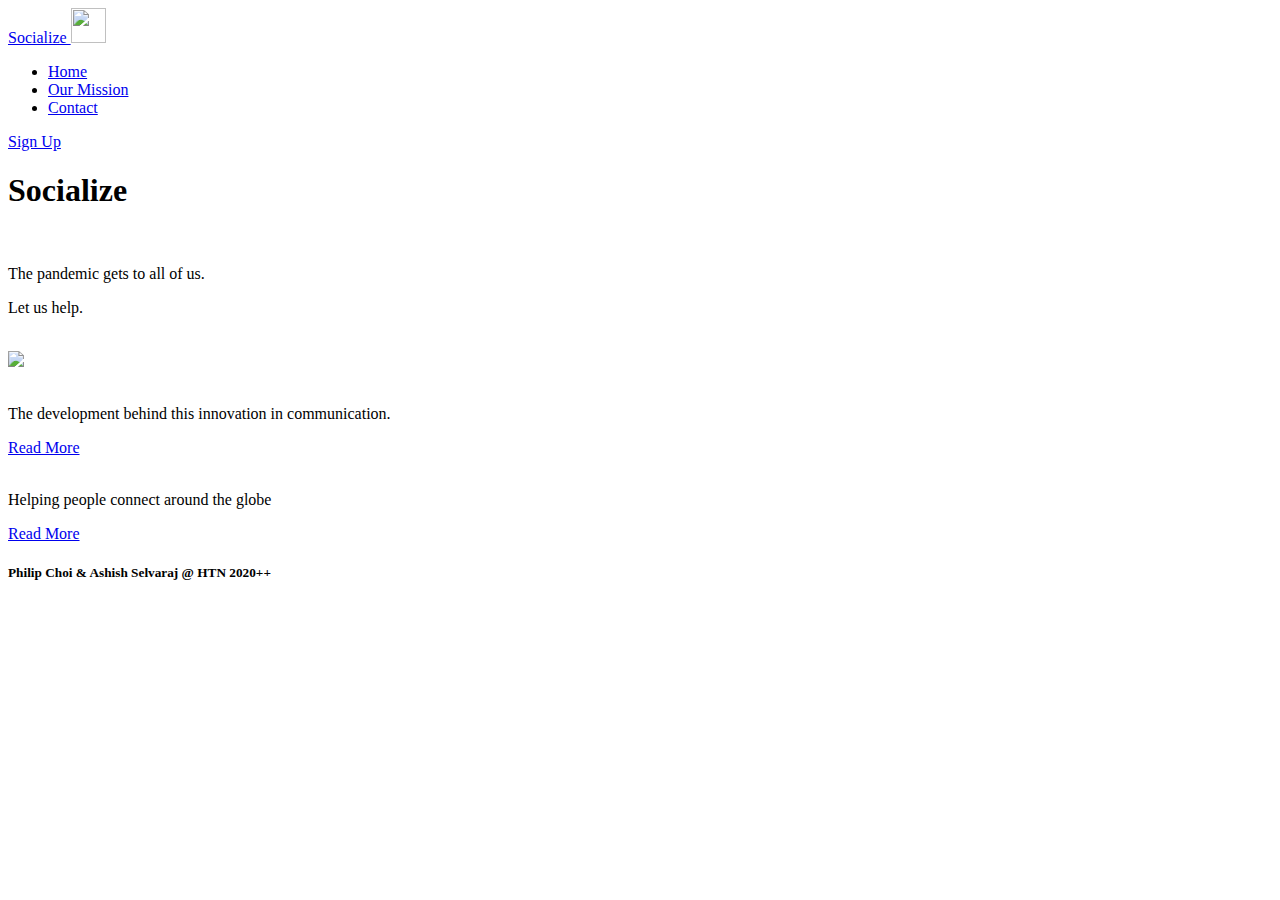
==== index.html @ f3c9020a "fixed marker" ====
<!DOCTYPE html>
<html lang="en">
<head>
    <meta charset="UTF-8">
    <meta name="viewport" content="width=device-width, initial-scale=1.0">
    <meta name="google-signin-client_id" content="722298456324-188oee4kbfmg5fhm0hmrufpvd78fsi1f.apps.googleusercontent.com">
    <script src="https://apis.google.com/js/platform.js" async defer></script>
    <title>Socialize</title>
    <link rel="stylesheet" href="/css/style.css">
    <link rel="stylesheet" href="">
    <link href="https://fonts.googleapis.com/css2?family=Roboto&display=swap" rel="stylesheet">
    <script src="scripts/index.js"></script>
</head>
<body>
    <main id="main">
        <nav>
            <a href="/index.html" class="logo">
                Socialize 
                <img src="https://img.icons8.com/cotton/64/000000/messaging-.png" height="35px" width="35px"/>
            </a>
            <ul class="menu">
                <li><a href="/index.html">Home</a></li>	
                <li><a href="#">Our Mission</a></li>	
            <li><a href="#">Contact</a></li>	
            </ul>
         
            <a href="profile.html" class="signup">Sign Up</a>
            
             <!-- <div id="my-signin2" data-width="300" data-height="200" ></div> -->
            </nav>
	    <!-- <div class="content"> -->
            <div class="content">
        <div class="main-text">
            <h1>Socialize </h1>
          <br>
            <p id="first">The pandemic gets to all of us.</p>
            <p id="second">Let us help.</p>
            <br>
            <!-- <a href="#" class="portfolio-btn">GET STARTED</a> -->
                <div id="my-signin2" onclick="bool_check()" data-width="300" data-height="200"  ></div>
        </div>
        <div class="main-picc">
            <img src="https://www.theroyal.ca/sites/default/files/images/2020-01/Two_People_Talking_Illustration.jpg"/>	
        </div>
        </div>
    </main>
    <!-- THE TWO CARDS FOR EXTAR IFNORMATION PART (?) -->
	<card id="information">
        <div class="card-container">
        <div class="card-box">
            <img src=""/>
            <br>
            <p id="para">The development behind this innovation in communication.</p>
            <a id="readmore" href="#">Read More</a>
        </div>
        <div class="card-box">
            <img src=""/>
            <br>
            <p id="para">Helping people connect around the globe</p>
            <a id="readmore" href="#">Read More</a>
        </div>
        </div>
    </card>
        <footer id="footer">
            <h5>Philip Choi & Ashish Selvaraj @ HTN 2020++</h5>
        </footer>
        <script src="https://apis.google.com/js/platform.js?onload=renderButton" async defer></script>          
</body>
</html>
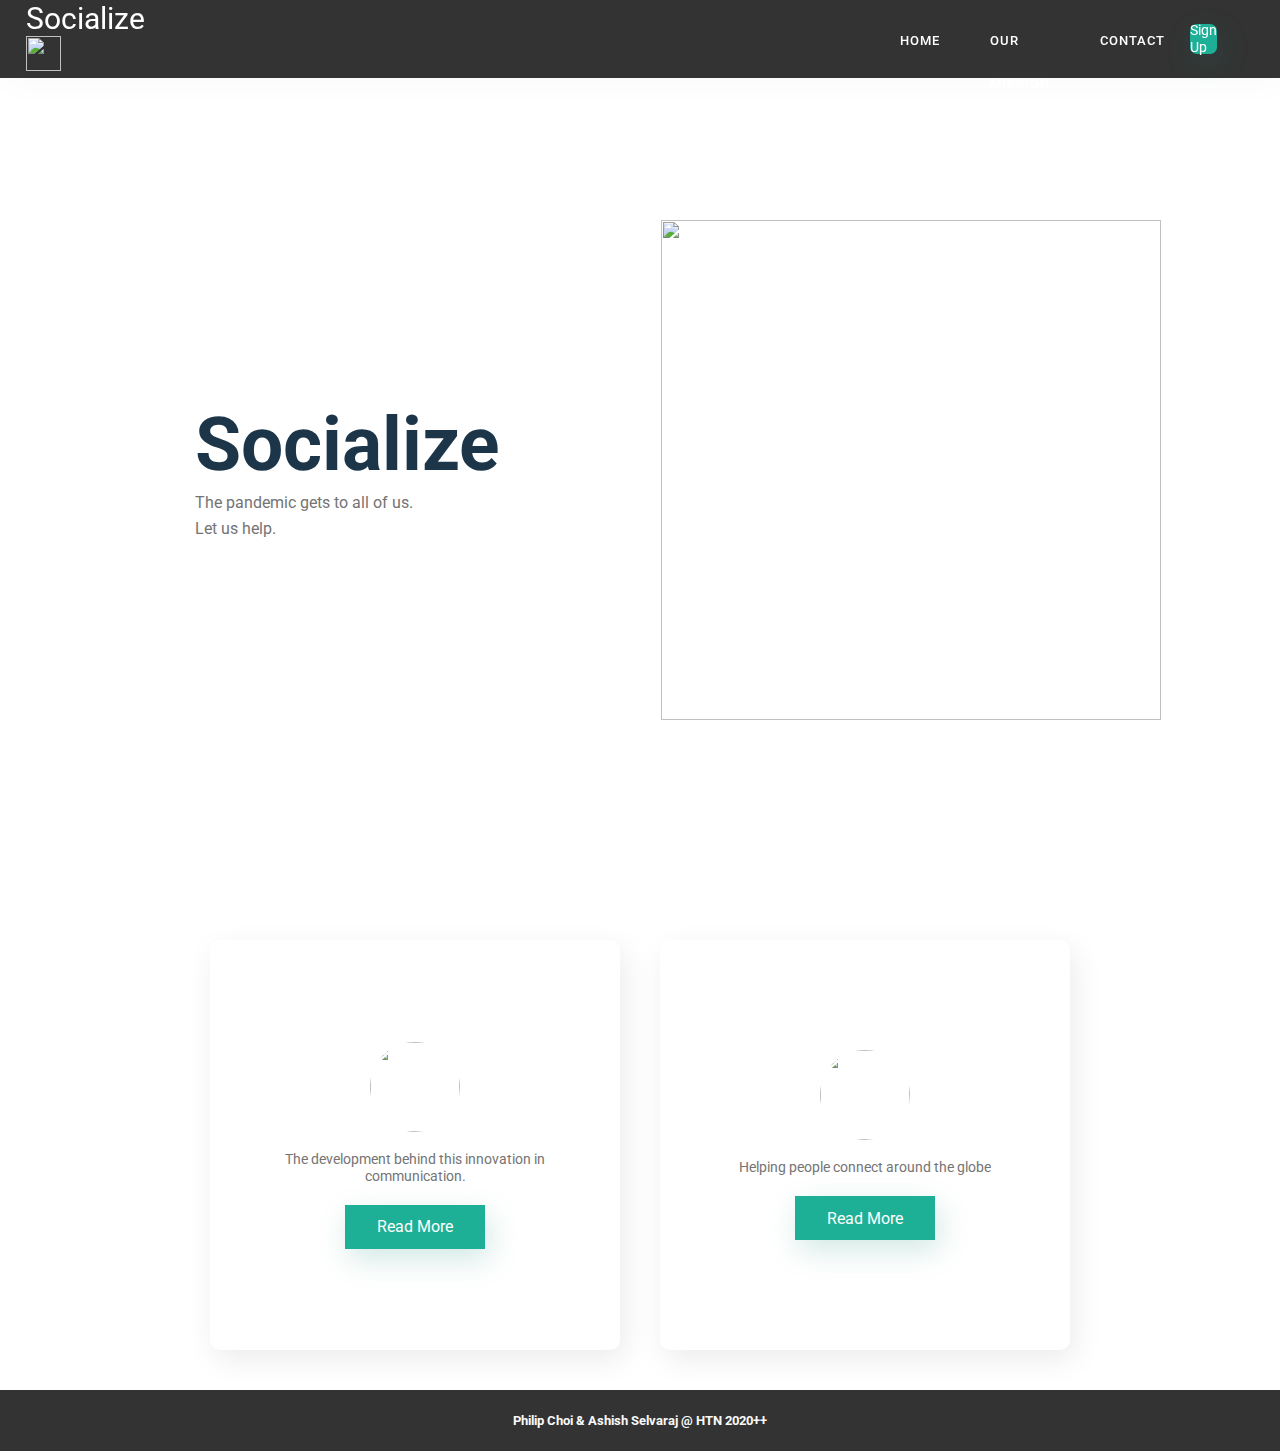
==== commit 09c90609: "Merge pull request #16 from miphc42/ashish" ====
--- a/index.html
+++ b/index.html
@@ -20,8 +20,8 @@
             </a>
             <ul class="menu">
                 <li><a href="/index.html">Home</a></li>	
-                <li><a href="#">Our Mission</a></li>	
-            <li><a href="#">Contact</a></li>	
+                <li><a href="#information">Our Mission</a></li>	
+            <li><a href="#information">Contact</a></li>	
             </ul>
          
             <a href="profile.html" class="signup">Sign Up</a>
--- a/css/style.css
+++ b/css/style.css
@@ -0,0 +1,243 @@
+*{
+	box-sizing:border-box;
+	scroll-behavior: smooth;
+}
+
+body{
+    
+	margin:0px;
+    padding: 0px;
+    font-family: 'Roboto', sans-serif;
+	
+}
+
+ul{
+    list-style:none;
+    margin-left: 680px;
+    padding-left: 50px;
+}
+a{
+	text-decoration:none;
+}
+#main{
+    width:100%;
+    /* background-image: url(''); */
+	height:100vh;
+	position: relative;
+}
+#first{
+    margin-top: 0px;
+    margin-bottom: 0;
+    padding: 0;
+}
+#second{
+    margin-bottom: 0px;
+    margin-top: 7px;
+    padding: 0;
+}
+nav{
+	display: flex;
+	justify-content: space-around;
+	align-items: center;
+	box-shadow: 5px 10px 30px rgba(0,0,0,0.02);
+	position: fixed;
+	left: 0;
+	top: 0;
+	width:100%;
+	z-index: 1;
+	background-color: #333333;
+}
+
+
+/* .logo img{
+	height:45px;
+} */
+.menu2{
+    position: static;
+    margin-left: 65%;
+}
+.g-signin2{
+    border-radius: 10px;
+}
+.logo {
+    font-size: 30px;
+    color: white;
+	margin-left: 2vw;
+}
+
+
+nav ul{
+	display: flex;
+}
+nav ul li a{
+
+	height:40px;
+	line-height: 43px;
+	margin: 3px;
+	padding: 0px 22px;
+	display: flex;
+	font-size: 0.8rem;
+	text-transform: uppercase;
+	font-weight: 500;
+	color:white;
+	letter-spacing: 1px;
+}
+.signup{
+	width:80px;
+	height: 30px;
+	display: flex;
+	justify-content: center;
+    align-items: center;
+    margin-right: 70px;
+	color:#FFFFFF;
+	background-color: #1db096;
+    border-radius: 7px;
+    font-size: 90%;
+	box-shadow: 4px 10px 30px rgba(24,139,119,0.2);
+}
+.signup:hover{
+	color:#1db096;
+	background-color: #FFFFFF;
+    border-radius: 7px;
+    font-size: 90%;
+	box-shadow: 4px 10px 30px rgba(24,139,119,0.2);
+}
+nav ul li a:hover{
+	background-color: #2adabc;
+	color:#FFFFFF;
+    box-shadow: 5px 10px 30px rgba(64,198,196,0.3);
+    border-radius: 10px;
+	transition: all ease 0.2s;
+}
+
+.main-picc img{
+	width:100%;
+	height: 100%;
+    object-fit: contain;
+    margin-left: 15%;
+}
+.main-picc{
+	width:500px;
+    height: 500px;
+    margin-top: 40px;
+    margin-left: -400px;
+}
+.content{
+	width:90%;
+	display: flex;
+	justify-content: space-around;
+	align-items: center;
+	position: absolute;
+	left: 50%;
+	top: 50%;
+	transform: translate(-50%,-50%);
+}
+.main-text{
+    width:330px;
+    margin-top: 70px;
+    margin-right: 200px;
+}
+.main-text h1{
+	font-size: 4.7rem;
+    color:#1c3548;
+	margin:0px 0px 0px 0px;
+	line-height: 60px;
+}
+.main-text p{
+	color:#747474;
+}
+
+
+
+
+.card-container{
+	display: flex;
+	justify-content: center;
+	align-items: center;
+	flex-wrap: wrap;
+	margin:20px 0px;
+}
+.card-box {
+	width:410px;
+	height: 410px;
+	background-color: #FFFFFF;
+	border-radius: 10px;
+	display: flex;
+	justify-content: center;
+	align-items: center;
+	flex-direction: column;
+	padding: 10px;
+	margin: 20px;
+	box-shadow: 5px 10px 30px rgba(0,0,0,0.08);
+}
+.card-box img{
+	width:90px;
+	height: 90px;
+	border-radius: 50%;
+	object-fit: cover;
+}
+.card-box strong{
+	color:#1c3548;
+	margin:0px;
+	font-size: 1.1rem;
+	font-weight: 600;
+	margin-top:10px;
+}
+.card-box p{
+	color:#747474;
+	font-size: 0.9rem;
+	margin:0px;
+	text-align: center;
+	display: block;
+	display: -webkit-box;
+	max-width: 80%;
+	-webkit-line-clamp:4;
+	-webkit-box-orient:vertical;
+	overflow: hidden;
+	text-overflow: ellipsis;
+}
+.card-box a{
+	width:190px;
+	height: 44px;
+	display: flex;
+	justify-content: center;
+	align-items: center;
+	color:#FFFFFF;
+	background-color: #1db096;
+	border-radius: 20px;
+	box-shadow: 4px 10px 30px rgba(24,139,119,0.2);
+}
+.card-box a{
+	width:140px;
+	margin-top: 20px;
+	border-radius: 0px;
+}
+.card-box:hover{
+	transform: translateY(-10px);
+	/* Carad aniaMation */
+	transition: all ease 0.2s;   
+	box-shadow: 5px 10px 30px rgba(0,0,0,0.1);
+    background-color: #23cdaf;
+	
+}
+
+.card-box:hover > #readmore{
+    background-color: white;
+	color: #23cdaf;
+}
+
+.card-box:hover > #para{
+	color: white;
+}
+
+
+
+#footer{
+	background-color: #333;
+	padding: 1px 0px;
+	text-align: center;
+}
+
+h5 {
+	color: #f9f9f9;
+}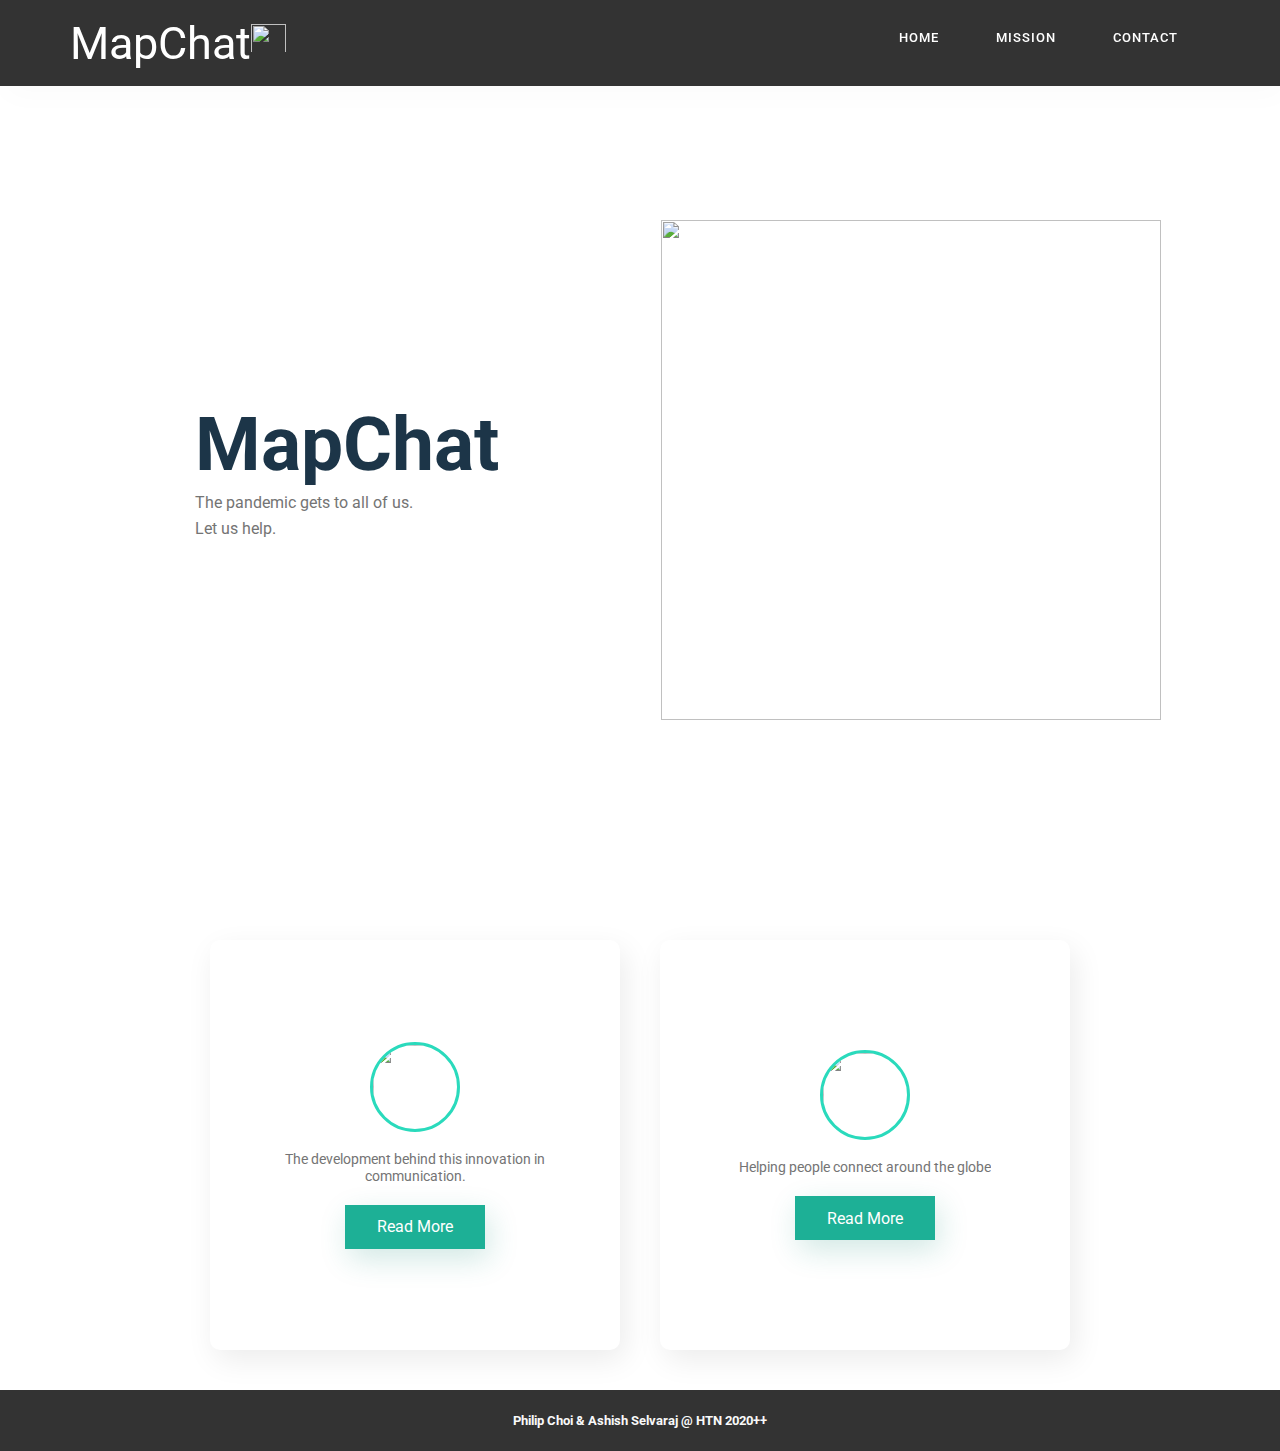
==== commit a9062b5d: "responsiveness/map" ====
--- a/index.html
+++ b/index.html
@@ -15,27 +15,27 @@
     <main id="main">
         <nav>
             <a href="/index.html" class="logo">
-                Socialize 
+                MapChat
                 <img src="https://img.icons8.com/cotton/64/000000/messaging-.png" height="35px" width="35px"/>
             </a>
             <ul class="menu">
                 <li><a href="/index.html">Home</a></li>	
-                <li><a href="#information">Our Mission</a></li>	
+                <li><a href="#information">Mission</a></li>	
             <li><a href="#information">Contact</a></li>	
             </ul>
-         
-            <a href="profile.html" class="signup">Sign Up</a>
+<!--          
+            <a href="profile.html" class="signup">Sign Up</a> -->
             
              <!-- <div id="my-signin2" data-width="300" data-height="200" ></div> -->
             </nav>
 	    <!-- <div class="content"> -->
             <div class="content">
         <div class="main-text">
-            <h1>Socialize </h1>
-          <br>
+            <h1>MapChat</h1>
+        <br>
             <p id="first">The pandemic gets to all of us.</p>
             <p id="second">Let us help.</p>
-            <br>
+        <br>
             <!-- <a href="#" class="portfolio-btn">GET STARTED</a> -->
                 <div id="my-signin2" onclick="bool_check()" data-width="300" data-height="200"  ></div>
         </div>
@@ -48,13 +48,13 @@
 	<card id="information">
         <div class="card-container">
         <div class="card-box">
-            <img src=""/>
+            <img id="image-border" src="https://www.eztrainings.co.in/wp-content/uploads/2020/03/SEO-training-in-Noida.png"/>
             <br>
             <p id="para">The development behind this innovation in communication.</p>
             <a id="readmore" href="#">Read More</a>
         </div>
         <div class="card-box">
-            <img src=""/>
+            <img id="image-border" src="https://www.clipartkey.com/mpngs/m/9-98818_hello-clipart-welcome-person-transparent-people-talking-transparent.png"/>
             <br>
             <p id="para">Helping people connect around the globe</p>
             <a id="readmore" href="#">Read More</a>
--- a/css/style.css
+++ b/css/style.css
@@ -13,8 +13,8 @@
 
 ul{
     list-style:none;
-    margin-left: 680px;
-    padding-left: 50px;
+    margin-left: 60vh;
+    padding-left: 30vh;
 }
 a{
 	text-decoration:none;
@@ -53,48 +53,57 @@
 	height:45px;
 } */
 .menu2{
-    position: static;
-    margin-left: 65%;
+    /* position: static; */
+    /* margin-left: 1000vh; */
+}
+#image-border{
+	border: 3px solid #2adabc;
 }
 .g-signin2{
     border-radius: 10px;
 }
 .logo {
-    font-size: 30px;
-    color: white;
-	margin-left: 2vw;
+    font-size: 5vh;
+	color: white;
+	margin-right: -40vh;
+	/* margin-left: 19vw; */
+	display: inline-flex;
 }
 
 
 nav ul{
 	display: flex;
+	/* margin-right: 5vh; */
+	float: right;
 }
 nav ul li a{
-
-	height:40px;
+	/* width: 12vh; */
+	height: 6vh;
 	line-height: 43px;
-	margin: 3px;
-	padding: 0px 22px;
-	display: flex;
+	/* margin: 3px; */
+	padding: 0px 24px;
+	margin-right: 1vh;
+	display: flex;
+	/* position: relative; */
 	font-size: 0.8rem;
 	text-transform: uppercase;
 	font-weight: 500;
 	color:white;
 	letter-spacing: 1px;
 }
-.signup{
+/* .signup{
 	width:80px;
 	height: 30px;
 	display: flex;
 	justify-content: center;
     align-items: center;
-    margin-right: 70px;
+    margin-right: 30vh;
 	color:#FFFFFF;
 	background-color: #1db096;
     border-radius: 7px;
     font-size: 90%;
 	box-shadow: 4px 10px 30px rgba(24,139,119,0.2);
-}
+} */
 .signup:hover{
 	color:#1db096;
 	background-color: #FFFFFF;
